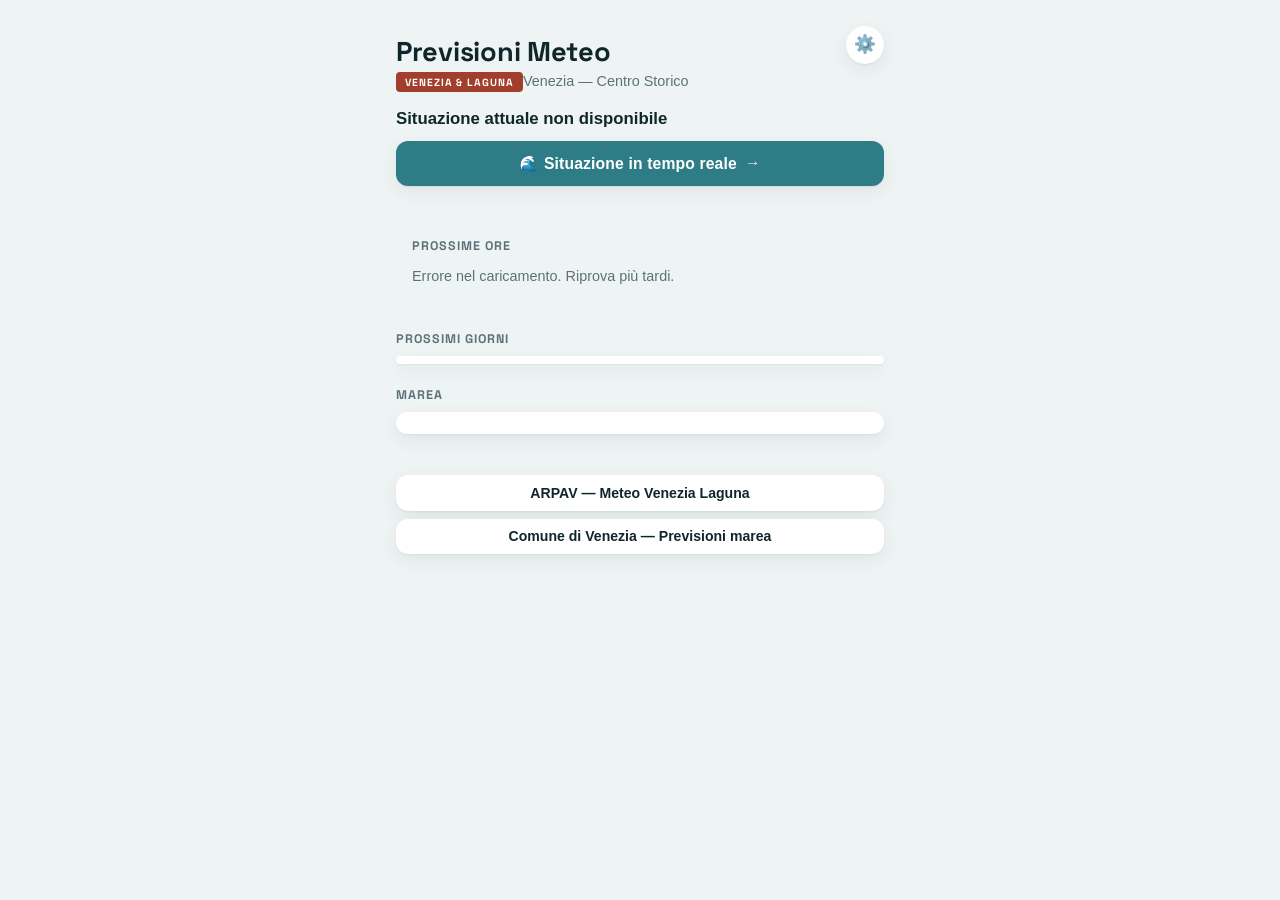
==== previsioni.html @ 53ed980c "Add files via upload" ====
<!DOCTYPE html>
<html lang="it">
<head>
    <meta charset="UTF-8">
    <title>Previsioni Meteo Venezia — LagunaLive</title>
    <meta name="viewport" content="width=device-width, initial-scale=1.0">
    <link rel="preconnect" href="https://fonts.googleapis.com">
    <link href="https://fonts.googleapis.com/css2?family=Space+Grotesk:wght@500;600;700&display=swap" rel="stylesheet">
    <link rel="stylesheet" href="previsioni.css">
</head>
<body>

<!-- FASCIA 1 — Titolo, luogo, situazione attuale -->
<header class="prvs-fascia prvs-fascia-header">
    <button id="prvs-btn-impostazioni" class="prvs-btn-impostazioni" title="Impostazioni">⚙️</button>
    <h1>Previsioni Meteo</h1>
    <div class="prvs-luogo">Venezia — Centro Storico</div>
    <div id="prvs-attuale" class="prvs-attuale">
        <span id="prvs-attuale-osservato" class="prvs-attuale-caricamento">Caricamento situazione attuale…</span>
    </div>
    <nav class="prvs-nav">
        <a href="index.html" class="prvs-nav-link">🌊 Situazione in tempo reale <span class="prvs-nav-arrow">→</span></a>
    </nav>
</header>

<main>

    <!-- FASCIA 2 — Scroll orario di oggi -->
    <section class="prvs-fascia" id="prvs-fascia-oggi">
        <div class="prvs-label" id="prvs-label-striscia">Prossime ore</div>
        <div class="prvs-oraria-scroll" id="prvs-oggi-scroll">
            <span class="prvs-caricamento">Caricamento previsioni…</span>
        </div>
    </section>

    <!-- FASCIA 3 — 7 righe: oggi + 6 giorni successivi, ciascuna con accordion inline -->
    <div class="prvs-label">Prossimi giorni</div>
    <section class="prvs-fascia" id="prvs-fascia-giorni">
        <!-- Una .prvs-giorno-item per ogni giorno, generata da JS -->
    </section>

    <!-- FASCIA 3bis — Marea: prossimi picchi come idrometro -->
    <div class="prvs-label">Marea</div>
    <section class="prvs-fascia" id="prvs-fascia-marea">
        <!-- Righe marea con barra a idrometro, generate da JS -->
    </section>

    <!-- FASCIA 4 — Link esterni -->
    <section class="prvs-fascia prvs-fascia-azioni">
        <div class="prvs-link-esterni">
            <a href="https://meteo.arpa.veneto.it/?page=mtg11"
               target="_blank" rel="noopener" class="prvs-link-esterno">
                ARPAV — Meteo Venezia Laguna
            </a>
            <a href="https://www.comune.venezia.it/it/content/centro-previsioni-e-segnalazioni-maree"
               target="_blank" rel="noopener" class="prvs-link-esterno">
                Comune di Venezia — Previsioni marea
            </a>
        </div>
    </section>

</main>

<!-- MODAL IMPOSTAZIONI -->
<div id="prvs-modal-impostazioni" class="prvs-modal-backdrop">
    <div class="prvs-modal">
        <div class="prvs-modal-header">
            <h3>Impostazioni</h3>
            <span id="prvs-impostazioni-close" class="prvs-modal-close">&times;</span>
        </div>
        <div id="prvs-impostazioni-body">
            <div class="prvs-impostazioni-sezione">
                <div class="prvs-impostazioni-titolo">Modello principale</div>
                <div class="prvs-impostazioni-nota">Usato nelle schermate iniziali quando non stai confrontando i modelli.</div>
                <div id="prvs-scelta-modello"></div>
            </div>
            <div class="prvs-impostazioni-sezione">
                <div class="prvs-impostazioni-titolo">Campi nel dettaglio orario</div>
                <div class="prvs-impostazioni-nota">Fino a 4 in aggiunta a meteo, temperatura e pioggia (sempre visibili).</div>
                <div id="prvs-scelta-campi"></div>
            </div>
            <button id="prvs-btn-salva-impostazioni" class="prvs-btn" style="width:100%;margin:0.8rem 0 0 0;">Salva</button>
        </div>
    </div>
</div>

<!-- Dato osservato in tempo reale (stesse fonti di LagunaLive/index.html):
     va caricato prima di previsioni-render.js, che lo usa in renderAttuale(). -->
<script src="osservazioni.js"></script>
<script src="previsioni-data.js"></script>
<script src="previsioni-render.js"></script>

</body>
</html>
---- previsioni.css ----
:root {
    /* ===== Token "idrometro" — direzione grafica concordata in chat =====
       Sostituiscono il vecchio blu/turchese: sfondo chiaro, ink scuro,
       accenti legati al mondo lagunare (nizioleti, bricole, marea). */
    --cielo: #EEF4F3;        /* sfondo pagina */
    --carta: #FFFFFF;        /* sfondo card */
    --inchiostro: #10262B;   /* testo primario */
    --inchiostro-soft: #5C7278;
    --nizioleto: #A23E2C;    /* rosso ossido — accento firma, allerta forte */
    --acqua: #2E7C86;        /* pioggia/marea normale */
    --bricola: #B8894C;      /* legno/bricola — neutro caldo */
    --sole: #E7A93E;         /* allerta media */
    --acqua-soft: #5C9AA1;   /* varianti meno intense per il grafico marea */
    --sole-soft: #D9AE5E;
    --nizioleto-soft: #B5594A;
    --bricola-soft: #C7A576;
    --linea: rgba(16,38,43,0.10);
    --ombra: 0 1px 2px rgba(16,38,43,0.06), 0 6px 18px rgba(16,38,43,0.07);

    /* alias per compatibilità con i nomi vecchi usati altrove nel CSS */
    --blu: var(--inchiostro);
    --turchese: var(--acqua);
    --sfondo: var(--cielo);
    --bordo: var(--linea);
    --grigio: var(--inchiostro-soft);
}

body {
    margin: 0;
    background: var(--sfondo);
    font-family: -apple-system, "Segoe UI", Roboto, sans-serif;
    color: var(--grigio);
    max-width: 520px;
    margin-left: auto;
    margin-right: auto;
}

.num { font-family: "Space Grotesk", sans-serif; font-variant-numeric: tabular-nums; }

/* HEADER */
.prvs-header {
    background: linear-gradient(135deg, var(--blu), var(--turchese));
    color: #fff;
    padding: 1rem;
    text-align: center;
}

/* SEZIONE GIORNI */
.prvs-giorno {
    padding: 0.8rem;
    border-bottom: 1px solid var(--bordo);
}

.prvs-label {
    font-family: "Space Grotesk", sans-serif;
    font-weight: 700;
    font-size: 0.78rem;
    letter-spacing: .08em;
    text-transform: uppercase;
    color: var(--inchiostro-soft);
    margin: 1.4rem 0 0.6rem;
    padding: 0 1rem;
}

/* RIGA ORARIA SCORREVOLE */
.prvs-oraria-scroll {
    display: flex;
    overflow-x: auto;
    gap: 10px;
    padding: 4px 1rem 10px;
    scroll-snap-type: x mandatory;
}

.prvs-oraria-scroll::-webkit-scrollbar {
    display: none;
}

.prvs-oraria-cell {
    min-width: 96px;
    background: var(--carta);
    border-radius: 18px;
    padding: 14px 10px;
    text-align: center;
    scroll-snap-align: start;
    border: none;
    box-shadow: var(--ombra);
    display: flex;
    flex-direction: column;
    align-items: center;
    gap: 8px;
}

.prvs-ora-testo {
    font-family: "Space Grotesk", sans-serif;
    font-weight: 700;
    font-size: 0.85rem;
    text-align: center;
    color: var(--inchiostro-soft);
}

/* Corpo orizzontale: icona a sinistra, temperatura al centro,
   colonnina di dati piccoli a destra */
.prvs-oraria-icona img { width: 38px; }

.prvs-ora-temp {
    font-family: "Space Grotesk", sans-serif;
    font-size: 1.35rem;
    font-weight: 700;
    color: var(--inchiostro);
    display: flex;
    align-items: center;
    gap: 3px;
}
.prvs-ora-temp .term { font-size: 0.78rem; }

.prvs-ora-sky {
    font-size: 0.76rem;
    font-weight: 700;
    color: var(--inchiostro-soft);
    line-height: 1.25;
}

/* Max/min impilate nelle schede giorno della striscia esplosa */
.prvs-giorno-temp-maxmin {
    display: flex;
    flex-direction: column;
    align-items: center;
    line-height: 1.15;
    font-family: "Space Grotesk", sans-serif;
}

.prvs-giorno-temp-maxmin .tmax {
    font-size: 1.2rem;
    font-weight: 700;
    color: var(--inchiostro);
    display: flex;
    align-items: center;
    gap: 3px;
}
.prvs-giorno-temp-maxmin .tmax .term { font-size: 0.72rem; }

.prvs-giorno-temp-maxmin .tmin {
    font-size: 0.85rem;
    font-weight: 600;
    color: var(--inchiostro-soft);
    opacity: 1;
}

/* SINTESI GIORNI SUCCESSIVI */
.prvs-sintesi {
    display: flex;
    gap: 1rem;
    align-items: center;
    font-size: 1rem;
}

/* BOTTONI */
.prvs-btn {
    width: 48%;
    padding: 0.7rem;
    margin: 0.4rem 1%;
    background: var(--nizioleto);
    color: #fff;
    border: none;
    border-radius: 10px;
    font-size: 1rem;
    font-family: "Space Grotesk", sans-serif;
    font-weight: 700;
}

.prvs-btn-indietro {
    width: 100%;
    padding: 0.7rem;
    background: var(--acqua);
    color: #fff;
    border: none;
    border-radius: 8px;
    margin-bottom: 1rem;
}

/* TABELLA MEDIO RAGGIO */
.prvs-table {
    width: 100%;
    border-collapse: collapse;
}

.prvs-table td {
    padding: 0.5rem;
    border-bottom: 1px solid var(--bordo);
}

/* MODAL */
.prvs-modal-backdrop {
    display: none;
    position: fixed;
    inset: 0;
    background: rgba(16,38,43,0.45);
    justify-content: center;
    align-items: center;
}

.prvs-modal {
    background: var(--carta);
    color: var(--inchiostro);
    width: 95%;
    max-width: 600px;
    max-height: 80vh;
    overflow-y: auto;
    border-radius: 18px;
    padding: 1.1rem;
}

.prvs-modal-header {
    display: flex;
    justify-content: space-between;
    align-items: center;
    margin-bottom: 0.6rem;
}
.prvs-modal-header h3 {
    font-family: "Space Grotesk", sans-serif;
    display: inline-flex; align-items: center; gap: 7px;
    font-weight: 700; font-size: 0.85rem; letter-spacing: .02em;
    color: #fff; background: var(--nizioleto);
    padding: 5px 10px 4px; border-radius: 4px; text-transform: uppercase;
    margin: 0;
}

.prvs-modal-close {
    font-size: 1.4rem;
    cursor: pointer;
    color: var(--inchiostro-soft);
}

/* ============================================================
   FASCE ORIZZONTALI
   ============================================================ */

.prvs-fascia {
    padding: 0.9rem 1rem;
    border-bottom: none;
    background: transparent;
}

.prvs-fascia-header {
    background: transparent;
    color: var(--inchiostro);
    text-align: left;
    padding: 1.5rem 1rem 0.4rem;
    position: relative;
}

.prvs-btn-impostazioni {
    position: absolute;
    top: 1.6rem;
    right: 1rem;
    background: var(--carta);
    box-shadow: var(--ombra);
    border: none;
    border-radius: 50%;
    width: 38px;
    height: 38px;
    font-size: 1.1rem;
    cursor: pointer;
    color: var(--inchiostro);
}

.prvs-fascia-header h1 {
    margin: 0.6rem 0 0.2rem 0;
    font-family: "Space Grotesk", sans-serif;
    font-weight: 700;
    font-size: 1.7rem;
    letter-spacing: -.01em;
    color: var(--inchiostro);
}

.prvs-luogo {
    font-size: 0.9rem;
    color: var(--inchiostro-soft);
    margin-bottom: 0.6rem;
}
.prvs-luogo::before {
    content: "Venezia & Laguna";
    display: inline-block;
    background: var(--nizioleto);
    color: #fff;
    font-family: "Space Grotesk", sans-serif;
    font-weight: 700;
    font-size: 0.65rem;
    letter-spacing: .09em;
    text-transform: uppercase;
    padding: 4px 9px 3px;
    border-radius: 4px;
    margin-bottom: 8px;
}

.prvs-nav {
    margin-top: 0.7rem;
    margin-bottom: 0.6rem;
}

.prvs-nav-link {
    display: flex;
    align-items: center;
    justify-content: center;
    gap: 8px;
    width: 100%;
    box-sizing: border-box;
    background: var(--acqua);
    box-shadow: var(--ombra);
    color: #fff;
    font-size: 0.98rem;
    font-weight: 700;
    text-decoration: none;
    padding: 13px 16px;
    border-radius: 12px;
    letter-spacing: .01em;
}

.prvs-nav-arrow {
    font-weight: 400;
    opacity: 0.85;
    transition: transform 0.15s ease;
}

.prvs-nav-link:active .prvs-nav-arrow {
    transform: translateX(3px);
}

.prvs-attuale {
    font-size: 1.05rem;
    font-weight: 700;
    color: var(--inchiostro);
}

.prvs-attuale .term {
    font-size: 0.92rem;
}

.prvs-attuale-caricamento,
.prvs-caricamento {
    font-size: 0.9rem;
    color: var(--inchiostro-soft);
    font-weight: normal;
}

/* Riga giorno: griglia icona | testo | dati, come nella shell.
   Il "contenitore card" ora è #prvs-fascia-giorni (un'unica card
   con righe separate da linee sottili), non più ogni riga per sé. */
.prvs-giorno-card {
    display: grid;
    grid-template-columns: 38px minmax(0, 1fr) auto;
    column-gap: 12px;
    align-items: center;
    padding: 14px 0;
    cursor: pointer;
    background: transparent;
    color: var(--inchiostro);
}

.prvs-giorno-card:active {
    background: rgba(16,38,43,0.03);
}

.prvs-giorno-icona {
    display: flex;
    align-items: center;
    justify-content: center;
}
.prvs-giorno-icona img { width: 34px; }

.prvs-giorno-testo { min-width: 0; }

.prvs-giorno-label {
    font-weight: 700;
    font-size: 0.95rem;
    color: var(--inchiostro);
    display: flex;
    align-items: center;
    gap: 6px;
}

.prvs-giorno-sky {
    font-size: 0.82rem;
    font-weight: 700;
    color: var(--inchiostro-soft);
    margin-top: 2px;
    line-height: 1.3;
}

.prvs-tag-allarme {
    display: inline-block;
    font-size: 0.66rem;
    font-weight: 700;
    letter-spacing: .02em;
    padding: 2px 8px;
    border-radius: 20px;
    color: #fff;
    margin: 6px 4px 0 0;
}
.prvs-tag-temporale  { background: var(--nizioleto); }
.prvs-tag-nebbia     { background: var(--inchiostro-soft); }
.prvs-tag-acqua-alta { background: var(--acqua); }

.prvs-giorno-dati {
    display: flex;
    flex-direction: column;
    align-items: flex-end;
    gap: 6px;
}

.prvs-giorno-temp {
    display: flex;
    align-items: baseline;
    gap: 5px;
}
.prvs-giorno-temp .max {
    font-family: "Space Grotesk", sans-serif;
    font-size: 1.1rem;
    font-weight: 700;
    color: var(--inchiostro);
    display: inline-flex;
    align-items: center;
    gap: 3px;
}
.prvs-giorno-temp .max .term { font-size: 0.68rem; }
.prvs-giorno-temp .min {
    font-family: "Space Grotesk", sans-serif;
    font-size: 0.82rem;
    font-weight: 500;
    color: var(--inchiostro-soft);
}

/* Barra pioggia: come nell'idrometro marea, stesso linguaggio visivo */
.prvs-pioggia {
    display: flex;
    align-items: center;
    gap: 5px;
}
.prvs-pioggia-track {
    width: 30px;
    height: 6px;
    border-radius: 4px;
    background: rgba(16,38,43,0.08);
    overflow: hidden;
    flex-shrink: 0;
}
.prvs-pioggia-fill { height: 100%; border-radius: 4px; }
.prvs-pioggia-mm {
    font-size: 0.72rem;
    font-weight: 600;
    color: var(--inchiostro-soft);
    white-space: nowrap;
}

/* Le icone meteo non hanno più un cerchietto colorato di sfondo:
   restano "nude", più grandi, per restare leggibili anche piccole. */
.prvs-icona-badge {
    display: inline-flex;
    align-items: center;
    justify-content: center;
    background: none;
    box-shadow: none;
}
.prvs-icona-badge img { width: 44px !important; }

/* Scheda giorno selezionata nella vista esplosa */
.prvs-oraria-cell.selezionata {
    border: 2px solid var(--nizioleto);
    background: var(--cielo);
}

/* ============================================================
   ACCORDION GIORNI — un'unica card con righe separate da linee
   sottili (non più una card staccata per ogni giorno); ogni riga
   sempre visibile + espansione inline con chip orarie/di fascia.
   ============================================================ */
#prvs-fascia-giorni {
    background: var(--carta);
    border-radius: 20px;
    margin: 0 1rem 14px;
    padding: 4px 16px;
    box-shadow: var(--ombra);
}

.prvs-giorno-item {
    border-bottom: 1px solid var(--linea);
}
.prvs-giorno-item:last-child { border-bottom: none; }

/* ============================================================
   MAREA — idrometro: barre orizzontali con le soglie ufficiali
   del Centro Maree (sostenuta 80cm, molto sostenuta 110cm,
   eccezionale 140cm), stessa card dei giorni.
   ============================================================ */
#prvs-fascia-marea {
    background: var(--carta);
    border-radius: 20px;
    margin: 0 1rem 14px;
    padding: 6px 16px 16px;
    box-shadow: var(--ombra);
}

.prvs-marea-riga { padding: 12px 0; border-bottom: 1px solid var(--linea); }
.prvs-marea-riga:last-child { border-bottom: none; }

.prvs-marea-top {
    display: flex;
    align-items: baseline;
    justify-content: space-between;
    margin-bottom: 7px;
}
.prvs-marea-ora {
    font-family: "Space Grotesk", sans-serif;
    font-weight: 700;
    font-size: 0.92rem;
    color: var(--inchiostro);
}
.prvs-marea-tipo { color: var(--inchiostro-soft); font-size: 0.78rem; margin-left: 6px; }
.prvs-marea-cm { font-family: "Space Grotesk", sans-serif; font-weight: 700; font-size: 0.92rem; }

.prvs-gauge {
    position: relative;
    height: 12px;
    background: rgba(16,38,43,0.06);
    border-radius: 7px;
    overflow: visible;
}
.prvs-gauge-fill {
    position: absolute; left: 0; top: 0; height: 100%;
    border-radius: 7px; transition: width .3s ease;
}
.prvs-gauge-soglia {
    position: absolute; top: -3px; width: 1px; height: 18px;
    background: rgba(16,38,43,0.25);
}
.prvs-gauge-soglia::after {
    content: attr(data-cm); position: absolute; top: -14px; left: 50%;
    transform: translateX(-50%); font-size: 0.55rem; color: var(--inchiostro-soft);
    white-space: nowrap;
}
.prvs-gauge-legenda {
    display: flex; justify-content: space-between; margin-top: 16px;
    font-size: 0.62rem; color: var(--inchiostro-soft);
}

.prvs-chevron {
    display: inline-block;
    font-size: 0.7rem;
    color: var(--inchiostro-soft);
    margin-left: 5px;
    transition: transform .2s ease;
}
.prvs-giorno-item.aperto .prvs-chevron { transform: rotate(180deg); }

.prvs-giorno-espansione {
    max-height: 0;
    overflow: hidden;
    opacity: 0;
    transition: max-height .25s ease, opacity .2s ease;
}
.prvs-giorno-item.aperto .prvs-giorno-espansione {
    /* Prima era 600px, fisso: con le chip orarie + tabella di confronto
       (10 voci + intestazione + concordanza) il contenuto reale supera
       facilmente quella soglia e la card tagliava le ultime righe senza
       dare segno di scroll. Valore alto "a schermo libero": il trucco
       dell'accordion CSS (max-height 0 → un valore fisso) funziona lo
       stesso, basta che il valore fisso sia sempre più grande del
       contenuto reale, mai che lo limiti. */
    max-height: 4000px;
    opacity: 1;
    border-top: 1px solid var(--linea);
}

.prvs-slot-scroll {
    display: flex;
    gap: 8px;
    overflow-x: auto;
    padding: 12px 14px;
    scroll-snap-type: x mandatory;
}
.prvs-slot-scroll::-webkit-scrollbar { display: none; }
.prvs-slot-scroll:empty { display: none; }
.prvs-slot-scroll + .prvs-slot-scroll {
    padding-top: 0;
    border-top: 1px dashed var(--linea);
    margin: 0 14px;
    padding-left: 0;
    padding-right: 0;
}

.prvs-slot-chip {
    background: var(--cielo);
    border: 1px solid var(--linea);
    border-radius: 14px;
    padding: 10px 10px;
    min-width: 84px;
    flex-shrink: 0;
    text-align: center;
    cursor: pointer;
    scroll-snap-align: start;
}
.prvs-slot-chip:active { filter: brightness(0.97); }

.prvs-slot-h {
    font-family: "Space Grotesk", sans-serif;
    font-weight: 700;
    font-size: 0.72rem;
    color: var(--inchiostro-soft);
}
.prvs-slot-chip img { width: 28px; margin: 5px 0 3px; }
.prvs-slot-t {
    font-family: "Space Grotesk", sans-serif;
    font-weight: 700;
    font-size: 0.95rem;
    color: var(--inchiostro);
}
.prvs-slot-mm {
    font-size: 0.66rem;
    font-weight: 600;
    color: var(--inchiostro-soft);
    margin-top: 3px;
}
.prvs-slot-extra {
    font-size: 0.6rem;
    font-weight: 600;
    color: var(--inchiostro-soft);
    line-height: 1.4;
    margin-top: 4px;
}
.prvs-slot-chip.selezionata .prvs-slot-extra { color: rgba(255,255,255,0.85); }
.prvs-slot-chip.selezionata { background: var(--inchiostro); border-color: var(--inchiostro); }
.prvs-slot-chip.selezionata .prvs-slot-h,
.prvs-slot-chip.selezionata .prvs-slot-t,
.prvs-slot-chip.selezionata .prvs-slot-mm { color: #fff; }

/* Confronto tra i 3 modelli: ora inline sotto le chip selezionate,
   non più in un modal a pagina intera */
.prvs-slot-dettaglio {
    margin: 0 14px 16px;
    padding-top: 14px;
    border-top: 1px dashed var(--linea);
}
.prvs-slot-dettaglio-head {
    display: flex;
    align-items: center;
    flex-wrap: wrap;
    gap: 8px;
    margin-bottom: 10px;
}
.prvs-slot-dettaglio-tag {
    font-size: 0.65rem;
    letter-spacing: .03em;
    color: var(--inchiostro-soft);
}
.prvs-slot-dettaglio-title {
    display: inline-flex;
    align-items: center;
    gap: 7px;
    font-family: "Space Grotesk", sans-serif;
    font-weight: 700;
    font-size: 0.7rem;
    letter-spacing: .03em;
    color: #fff;
    background: var(--nizioleto);
    padding: 5px 10px 4px;
    border-radius: 4px;
    text-transform: uppercase;
}

/* Slot allerta acqua alta: pallino/icona di avviso accanto alla temperatura */
.prvs-giorno-allerta {
    width: 18px;
    min-width: 18px;
}

.prvs-giorno-allerta:not(:empty) {
    color: var(--sole);
    font-size: 1.2rem;
}

/* Bottone e link esterni (fascia 4) */
.prvs-fascia-azioni {
    text-align: center;
}

.prvs-link-esterni {
    display: flex;
    flex-direction: column;
    gap: 0.5rem;
    margin-top: 0.8rem;
}

.prvs-link-esterno {
    color: var(--inchiostro);
    text-decoration: none;
    font-weight: 600;
    font-size: 0.88rem;
    padding: 0.6rem;
    background: var(--carta);
    border: none;
    box-shadow: var(--ombra);
    border-radius: 12px;
}

/* TABELLA ORARIA (modal confronto modelli) */
.prvs-table-oraria {
    width: 100%;
    border-collapse: collapse;
    font-family: "Space Grotesk", sans-serif;
}

.prvs-table-oraria th,
.prvs-table-oraria td {
    border: none;
    border-bottom: 1px solid var(--linea);
    padding: 0.45rem 0.3rem;
    font-size: 0.78rem;
    text-align: center;
    color: var(--inchiostro);
}
.prvs-table-oraria th {
    color: var(--inchiostro-soft);
    font-size: 0.62rem;
    text-transform: uppercase;
    letter-spacing: .03em;
}

.prvs-table-oraria td:first-child {
    text-align: left;
    font-weight: 700;
    font-family: -apple-system, sans-serif;
}

/* Cella che genera l'allarme temporale nel confronto: stesso rosso
   del tag "Temporale forte", per riconoscerla subito. */
.prvs-table-oraria td.prvs-cella-allarme {
    background: var(--nizioleto);
    color: #fff;
    font-weight: 700;
    border-radius: 4px;
}

/* Piccolo indicativo (fulmine) sulle chip fascia/ora quando l'allarme
   temporale scatta ma il modello prioritario mostrato in card non lo
   racconta da solo. Volutamente minimo, non un badge pieno. */
.prvs-chip-avviso {
    display: inline-block;
    margin-left: 3px;
    color: var(--nizioleto);
    font-size: 0.78rem;
    vertical-align: text-top;
}
.prvs-slot-chip.selezionata .prvs-chip-avviso { color: var(--sole); }
/* ============================================================
   BADGE ALLARMI — solo su giorni/fasce (temporale forte, nebbia
   persistente, acqua alta).
   ============================================================ */
.prvs-badge-riga {
    display: flex;
    gap: 6px;
    margin-top: 6px;
    width: 100%;
    justify-content: flex-end;
}

/* Versione a riga fissa: mantiene sempre lo stesso spazio anche
   quando è vuota, così una scheda con allerta non "stira" tutte
   le altre della striscia scorrevole */
.prvs-badge-riga-fissa {
    display: flex;
    gap: 6px;
    justify-content: center;
    min-height: 26px;
    align-items: center;
}

.prvs-badge-allarme {
    font-size: 1.15rem;
    background: var(--carta);
    border-radius: 50%;
    width: 28px;
    height: 28px;
    display: inline-flex;
    align-items: center;
    justify-content: center;
    box-shadow: var(--ombra);
}

/* ============================================================
   CONCORDANZA TRA MODELLI — barra orizzontale a 3 segmenti
   (temperatura / pioggia / vento), non più 3 pallini isolati:
   più leggibile a colpo d'occhio, stesso linguaggio della marea.
   ============================================================ */
.prvs-concordanza {
    margin-top: 8px;
    width: 100%;
}
.prvs-concordanza-bar {
    display: flex;
    height: 7px;
    border-radius: 5px;
    overflow: hidden;
    background: rgba(16,38,43,0.08);
    gap: 2px;
}
.prvs-concordanza-seg {
    flex: 1;
    height: 100%;
}
.prvs-concordanza-seg.assente { background: rgba(16,38,43,0.06); }
.prvs-concordanza-legenda {
    display: flex;
    justify-content: space-between;
    margin-top: 3px;
    font-size: 0.62rem;
    color: var(--inchiostro-soft);
    letter-spacing: .02em;
}

.prvs-livello-verde  { background: var(--acqua-soft); }
.prvs-livello-giallo { background: var(--sole-soft); }
.prvs-livello-rosso  { background: var(--nizioleto-soft); }

/* Statistiche piccole (umidità/percepita) nelle sole schede orarie
   del dettaglio */
.prvs-oraria-stats-scuro {
    display: flex;
    flex-direction: column;
    gap: 2px;
    font-size: 0.78rem;
    font-weight: 600;
    color: var(--inchiostro-soft);
    line-height: 1.3;
    white-space: nowrap;
}

/* ============================================================
   PANNELLO IMPOSTAZIONI — modello principale + campi opzionali
   ============================================================ */
.prvs-impostazioni-sezione {
    margin-bottom: 1.2rem;
}

.prvs-impostazioni-titolo {
    font-weight: 700;
    font-family: "Space Grotesk", sans-serif;
    color: var(--inchiostro);
    margin-bottom: 0.2rem;
}

.prvs-impostazioni-nota {
    font-size: 0.78rem;
    color: var(--inchiostro-soft);
    margin-bottom: 0.6rem;
}

.prvs-opzione-riga {
    display: flex;
    align-items: center;
    gap: 0.5rem;
    padding: 0.5rem 0;
    font-size: 0.9rem;
    color: var(--inchiostro);
    border-bottom: 1px solid var(--linea);
}

.prvs-opzione-riga input {
    width: 18px;
    height: 18px;
    flex-shrink: 0;
    accent-color: var(--nizioleto);
}

.prvs-opzione-riga input:disabled + * {
    opacity: 0.4;
}
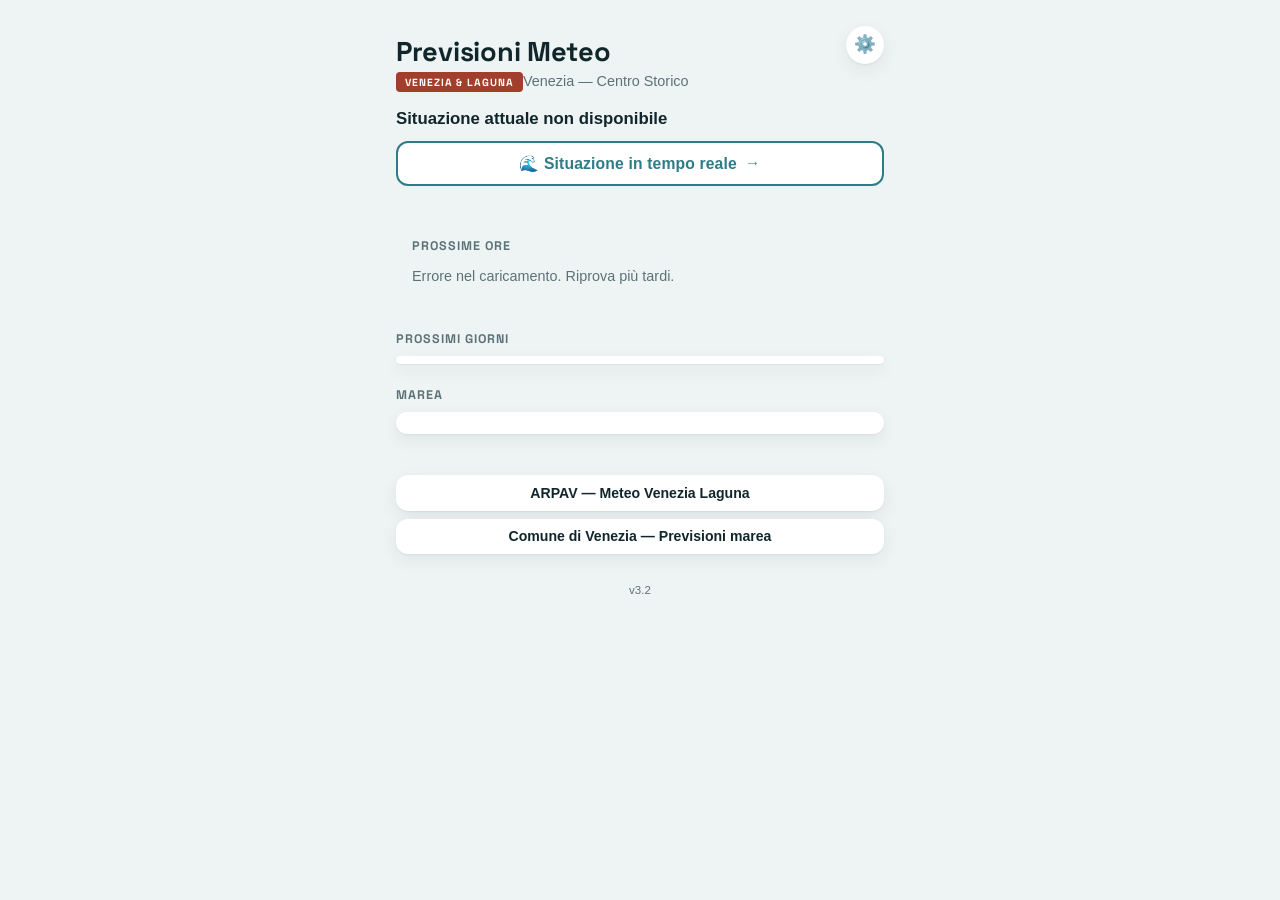
==== commit 4206afa3: "Add files via upload" ====
--- a/previsioni.html
+++ b/previsioni.html
@@ -6,7 +6,11 @@
     <meta name="viewport" content="width=device-width, initial-scale=1.0">
     <link rel="preconnect" href="https://fonts.googleapis.com">
     <link href="https://fonts.googleapis.com/css2?family=Space+Grotesk:wght@500;600;700&display=swap" rel="stylesheet">
-    <link rel="stylesheet" href="previsioni.css">
+    <!-- ATTENZIONE: il numero "?v=3.2" qui e negli script sotto va
+         aggiornato insieme a CACHE_NAME/SHELL_FILES in sw.js e a
+         PRVS_VERSION in previsioni-render.js ad ogni rilascio, stesso
+         motivo spiegato in index.html per style.css/app.js. -->
+    <link rel="stylesheet" href="previsioni.css?v=3.2">
 </head>
 <body>
 
@@ -59,6 +63,8 @@
         </div>
     </section>
 
+    <div id="prvs-versione" class="prvs-versione"></div>
+
 </main>
 
 <!-- MODAL IMPOSTAZIONI -->
@@ -86,9 +92,9 @@
 
 <!-- Dato osservato in tempo reale (stesse fonti di LagunaLive/index.html):
      va caricato prima di previsioni-render.js, che lo usa in renderAttuale(). -->
-<script src="osservazioni.js"></script>
-<script src="previsioni-data.js"></script>
-<script src="previsioni-render.js"></script>
+<script src="osservazioni.js?v=3.2"></script>
+<script src="previsioni-data.js?v=3.2"></script>
+<script src="previsioni-render.js?v=3.2"></script>
 
 </body>
 </html>
--- a/previsioni.css
+++ b/previsioni.css
@@ -305,13 +305,13 @@
     gap: 8px;
     width: 100%;
     box-sizing: border-box;
-    background: var(--acqua);
-    box-shadow: var(--ombra);
-    color: #fff;
+    background: var(--carta);
+    border: 2px solid var(--acqua);
+    color: var(--acqua);
     font-size: 0.98rem;
     font-weight: 700;
     text-decoration: none;
-    padding: 13px 16px;
+    padding: 11px 16px;
     border-radius: 12px;
     letter-spacing: .01em;
 }
@@ -702,6 +702,14 @@
     border-radius: 12px;
 }
 
+/* Numero di versione, in fondo pagina come in index.html */
+.prvs-versione {
+    text-align: center;
+    font-size: 0.72rem;
+    color: var(--inchiostro-soft);
+    padding: 1rem 0 0.6rem;
+}
+
 /* TABELLA ORARIA (modal confronto modelli) */
 .prvs-table-oraria {
     width: 100%;
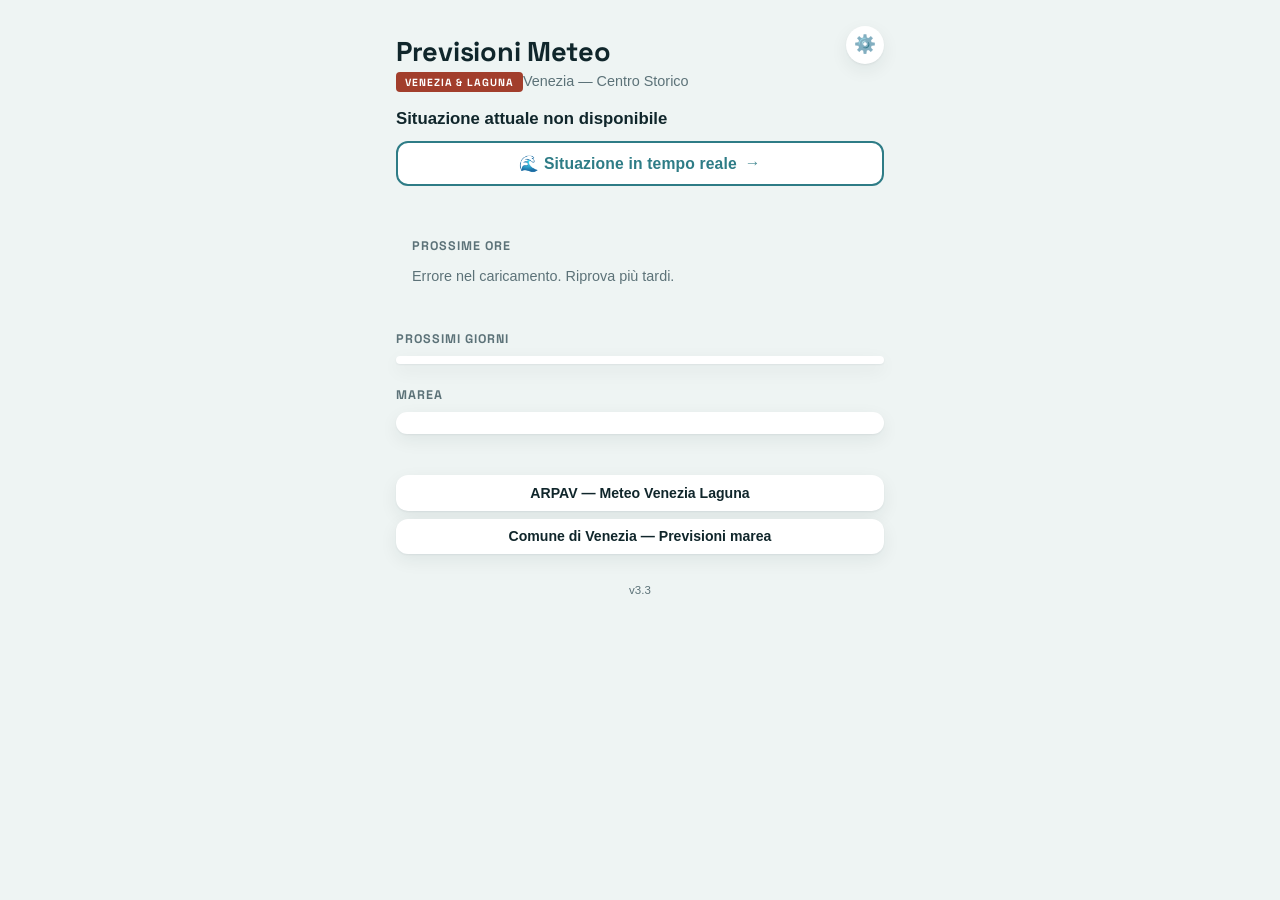
==== commit acc688f9: "Connect amateur stations and replace San Giorgio" ====
--- a/previsioni.html
+++ b/previsioni.html
@@ -6,11 +6,11 @@
     <meta name="viewport" content="width=device-width, initial-scale=1.0">
     <link rel="preconnect" href="https://fonts.googleapis.com">
     <link href="https://fonts.googleapis.com/css2?family=Space+Grotesk:wght@500;600;700&display=swap" rel="stylesheet">
-    <!-- ATTENZIONE: il numero "?v=3.2" qui e negli script sotto va
+    <!-- ATTENZIONE: il numero "?v=3.3" qui e negli script sotto va
          aggiornato insieme a CACHE_NAME/SHELL_FILES in sw.js e a
          PRVS_VERSION in previsioni-render.js ad ogni rilascio, stesso
          motivo spiegato in index.html per style.css/app.js. -->
-    <link rel="stylesheet" href="previsioni.css?v=3.2">
+    <link rel="stylesheet" href="previsioni.css?v=3.3">
 </head>
 <body>
 
@@ -92,9 +92,9 @@
 
 <!-- Dato osservato in tempo reale (stesse fonti di LagunaLive/index.html):
      va caricato prima di previsioni-render.js, che lo usa in renderAttuale(). -->
-<script src="osservazioni.js?v=3.2"></script>
-<script src="previsioni-data.js?v=3.2"></script>
-<script src="previsioni-render.js?v=3.2"></script>
+<script src="osservazioni.js?v=3.3"></script>
+<script src="previsioni-data.js?v=3.3"></script>
+<script src="previsioni-render.js?v=3.3"></script>
 
 </body>
 </html>
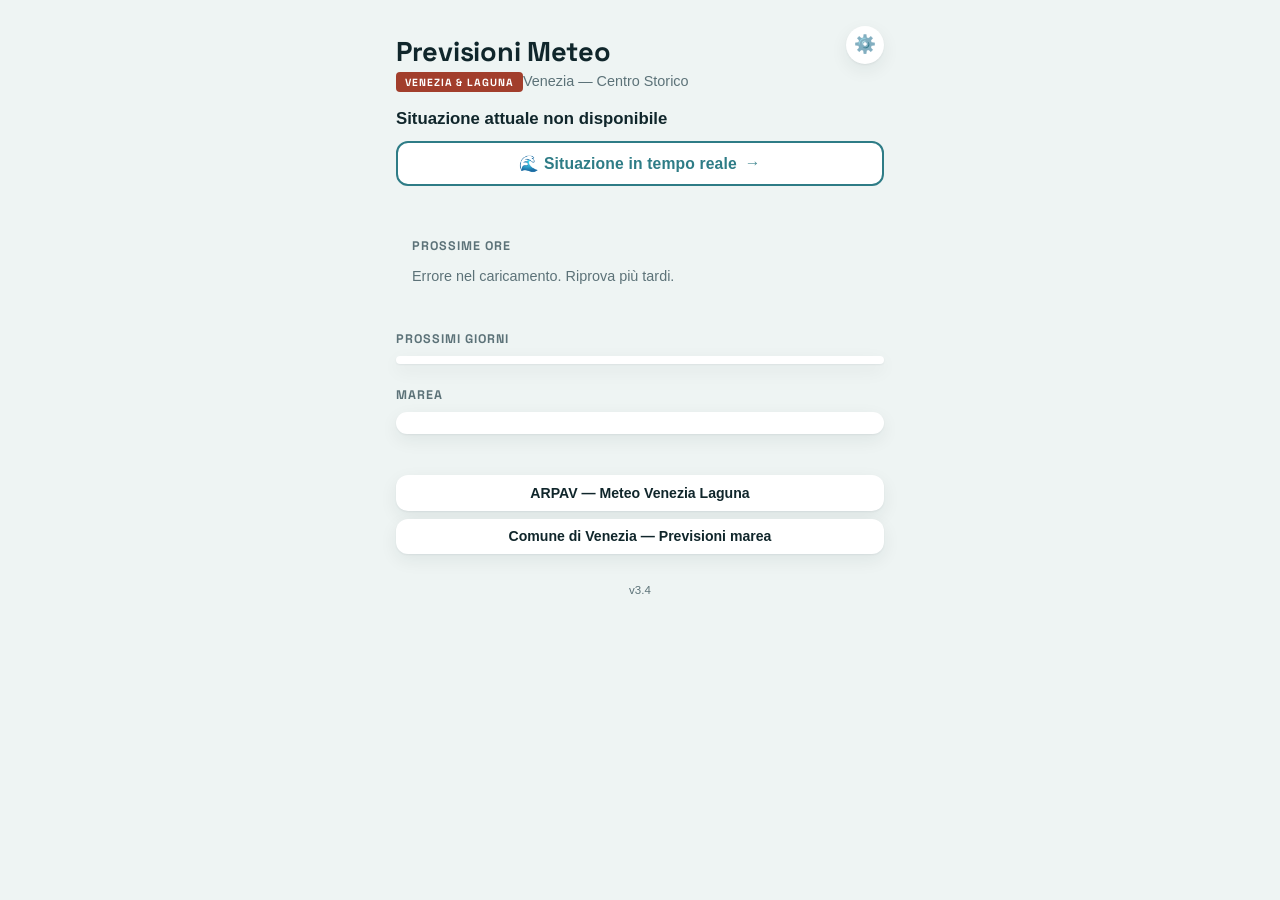
==== commit cadec28e: "Make amateur station cards compact and swipeable" ====
--- a/previsioni.html
+++ b/previsioni.html
@@ -6,11 +6,11 @@
     <meta name="viewport" content="width=device-width, initial-scale=1.0">
     <link rel="preconnect" href="https://fonts.googleapis.com">
     <link href="https://fonts.googleapis.com/css2?family=Space+Grotesk:wght@500;600;700&display=swap" rel="stylesheet">
-    <!-- ATTENZIONE: il numero "?v=3.3" qui e negli script sotto va
+    <!-- ATTENZIONE: il numero "?v=3.4" qui e negli script sotto va
          aggiornato insieme a CACHE_NAME/SHELL_FILES in sw.js e a
          PRVS_VERSION in previsioni-render.js ad ogni rilascio, stesso
          motivo spiegato in index.html per style.css/app.js. -->
-    <link rel="stylesheet" href="previsioni.css?v=3.3">
+    <link rel="stylesheet" href="previsioni.css?v=3.4">
 </head>
 <body>
 
@@ -92,9 +92,9 @@
 
 <!-- Dato osservato in tempo reale (stesse fonti di LagunaLive/index.html):
      va caricato prima di previsioni-render.js, che lo usa in renderAttuale(). -->
-<script src="osservazioni.js?v=3.3"></script>
-<script src="previsioni-data.js?v=3.3"></script>
-<script src="previsioni-render.js?v=3.3"></script>
+<script src="osservazioni.js?v=3.4"></script>
+<script src="previsioni-data.js?v=3.4"></script>
+<script src="previsioni-render.js?v=3.4"></script>
 
 </body>
 </html>
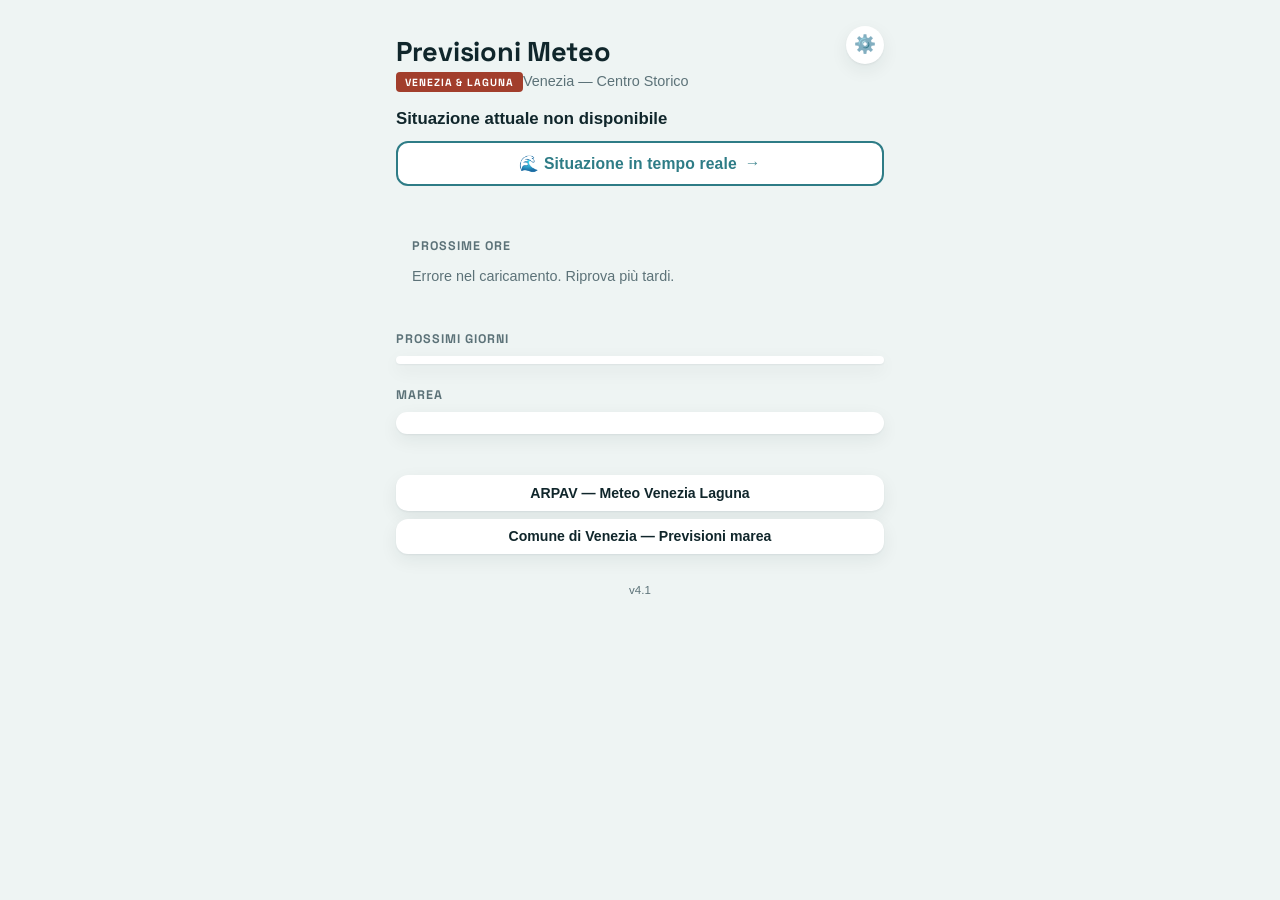
==== commit 89470f97: "Release LagunaLive v4.1: station details and resilient sources" ====
--- a/previsioni.html
+++ b/previsioni.html
@@ -6,11 +6,11 @@
     <meta name="viewport" content="width=device-width, initial-scale=1.0">
     <link rel="preconnect" href="https://fonts.googleapis.com">
     <link href="https://fonts.googleapis.com/css2?family=Space+Grotesk:wght@500;600;700&display=swap" rel="stylesheet">
-    <!-- ATTENZIONE: il numero "?v=3.4" qui e negli script sotto va
+    <!-- ATTENZIONE: il numero "?v=4.1" qui e negli script sotto va
          aggiornato insieme a CACHE_NAME/SHELL_FILES in sw.js e a
          PRVS_VERSION in previsioni-render.js ad ogni rilascio, stesso
          motivo spiegato in index.html per style.css/app.js. -->
-    <link rel="stylesheet" href="previsioni.css?v=3.4">
+    <link rel="stylesheet" href="previsioni.css?v=4.1">
 </head>
 <body>
 
@@ -92,9 +92,9 @@
 
 <!-- Dato osservato in tempo reale (stesse fonti di LagunaLive/index.html):
      va caricato prima di previsioni-render.js, che lo usa in renderAttuale(). -->
-<script src="osservazioni.js?v=3.4"></script>
-<script src="previsioni-data.js?v=3.4"></script>
-<script src="previsioni-render.js?v=3.4"></script>
+<script src="osservazioni.js?v=4.1"></script>
+<script src="previsioni-data.js?v=4.1"></script>
+<script src="previsioni-render.js?v=4.1"></script>
 
 </body>
 </html>
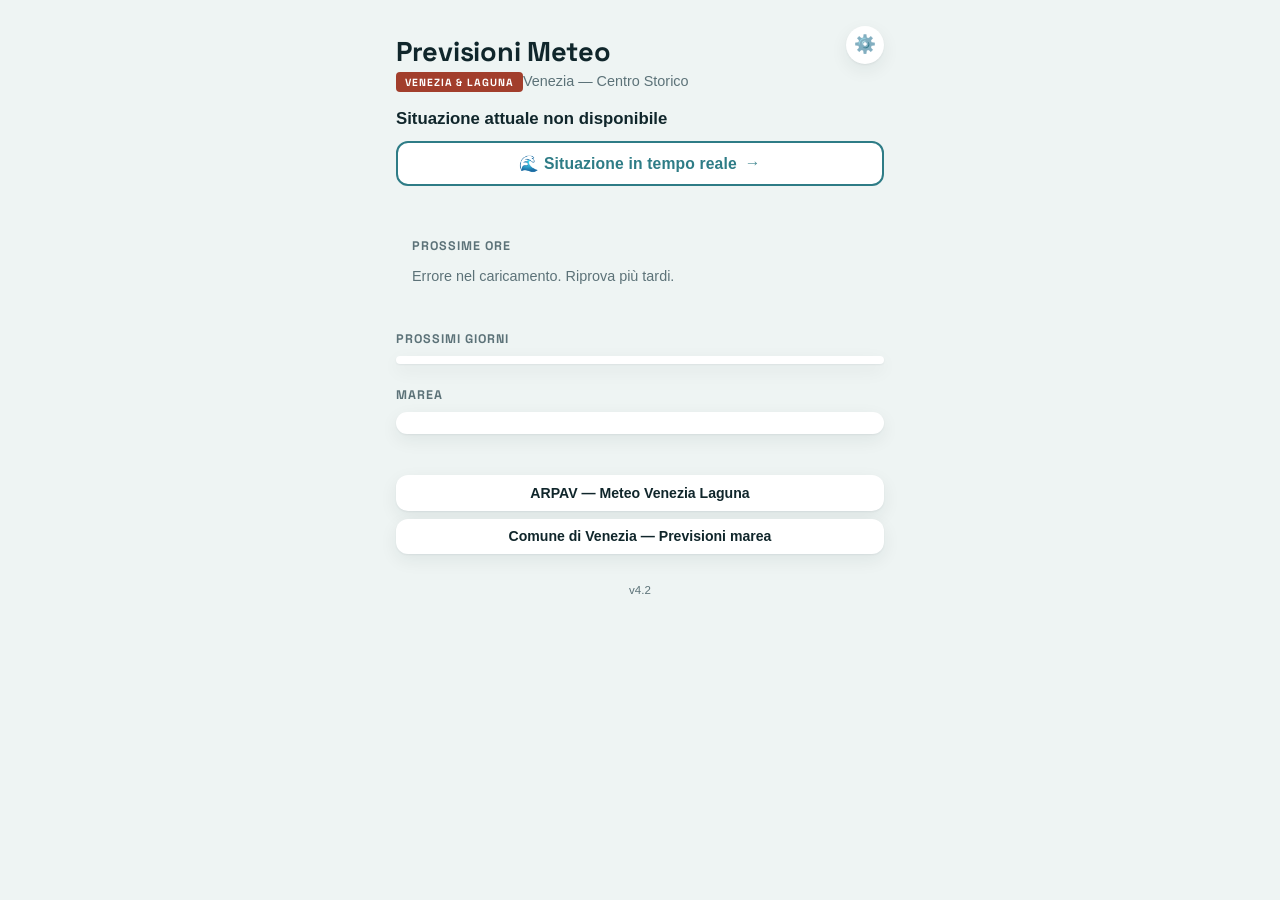
==== commit bb3f3489: "Release LagunaLive v4.2" ====
--- a/previsioni.html
+++ b/previsioni.html
@@ -6,11 +6,11 @@
     <meta name="viewport" content="width=device-width, initial-scale=1.0">
     <link rel="preconnect" href="https://fonts.googleapis.com">
     <link href="https://fonts.googleapis.com/css2?family=Space+Grotesk:wght@500;600;700&display=swap" rel="stylesheet">
-    <!-- ATTENZIONE: il numero "?v=4.1" qui e negli script sotto va
+    <!-- ATTENZIONE: il numero "?v=4.2" qui e negli script sotto va
          aggiornato insieme a CACHE_NAME/SHELL_FILES in sw.js e a
          PRVS_VERSION in previsioni-render.js ad ogni rilascio, stesso
          motivo spiegato in index.html per style.css/app.js. -->
-    <link rel="stylesheet" href="previsioni.css?v=4.1">
+    <link rel="stylesheet" href="previsioni.css?v=4.2">
 </head>
 <body>
 
@@ -92,9 +92,9 @@
 
 <!-- Dato osservato in tempo reale (stesse fonti di LagunaLive/index.html):
      va caricato prima di previsioni-render.js, che lo usa in renderAttuale(). -->
-<script src="osservazioni.js?v=4.1"></script>
-<script src="previsioni-data.js?v=4.1"></script>
-<script src="previsioni-render.js?v=4.1"></script>
+<script src="osservazioni.js?v=4.2"></script>
+<script src="previsioni-data.js?v=4.2"></script>
+<script src="previsioni-render.js?v=4.2"></script>
 
 </body>
 </html>
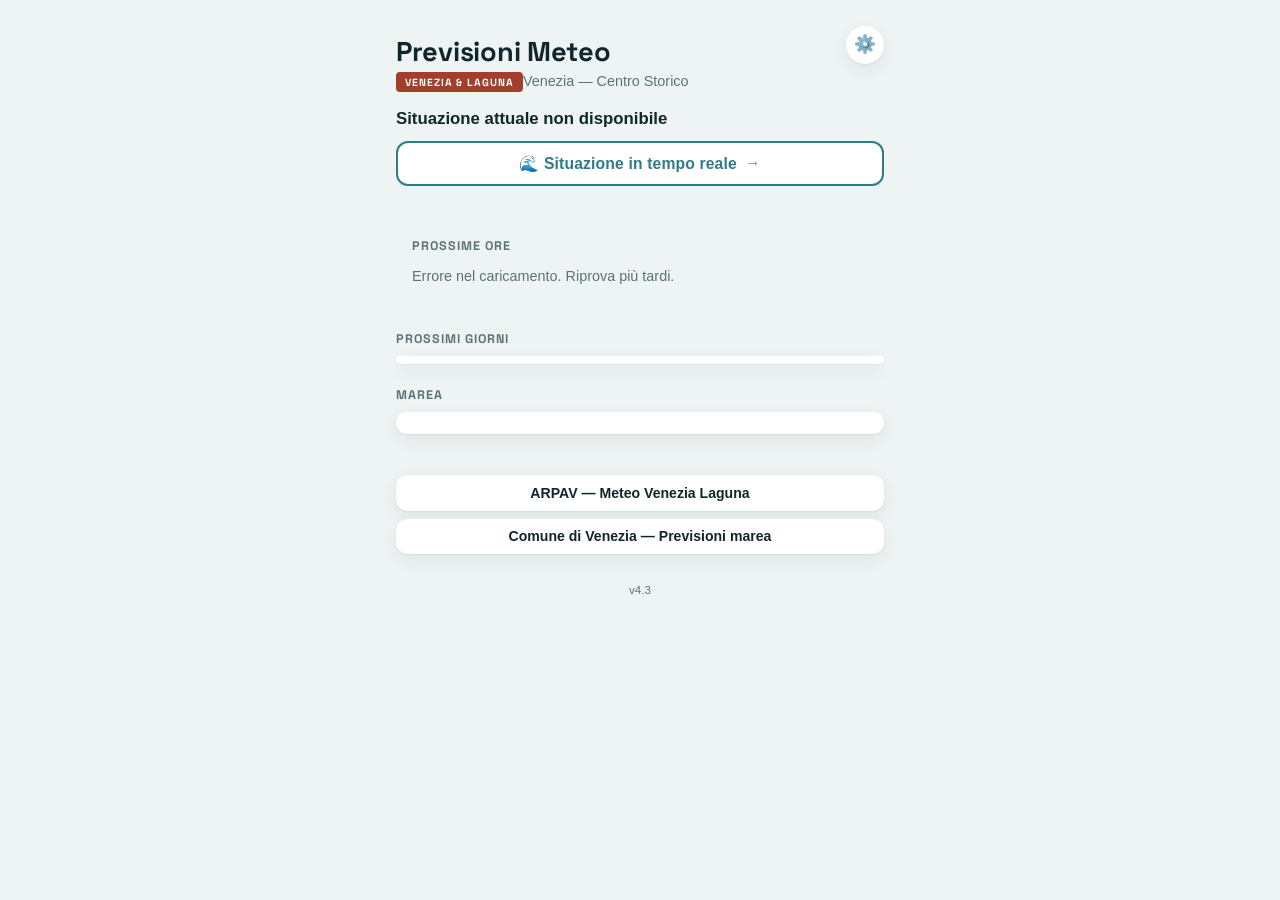
==== commit 03a03d5b: "Release LagunaLive v4.3" ====
--- a/previsioni.html
+++ b/previsioni.html
@@ -6,11 +6,11 @@
     <meta name="viewport" content="width=device-width, initial-scale=1.0">
     <link rel="preconnect" href="https://fonts.googleapis.com">
     <link href="https://fonts.googleapis.com/css2?family=Space+Grotesk:wght@500;600;700&display=swap" rel="stylesheet">
-    <!-- ATTENZIONE: il numero "?v=4.2" qui e negli script sotto va
+    <!-- ATTENZIONE: il numero "?v=4.3" qui e negli script sotto va
          aggiornato insieme a CACHE_NAME/SHELL_FILES in sw.js e a
          PRVS_VERSION in previsioni-render.js ad ogni rilascio, stesso
          motivo spiegato in index.html per style.css/app.js. -->
-    <link rel="stylesheet" href="previsioni.css?v=4.2">
+    <link rel="stylesheet" href="previsioni.css?v=4.3">
 </head>
 <body>
 
@@ -92,9 +92,9 @@
 
 <!-- Dato osservato in tempo reale (stesse fonti di LagunaLive/index.html):
      va caricato prima di previsioni-render.js, che lo usa in renderAttuale(). -->
-<script src="osservazioni.js?v=4.2"></script>
-<script src="previsioni-data.js?v=4.2"></script>
-<script src="previsioni-render.js?v=4.2"></script>
+<script src="osservazioni.js?v=4.3"></script>
+<script src="previsioni-data.js?v=4.3"></script>
+<script src="previsioni-render.js?v=4.3"></script>
 
 </body>
 </html>
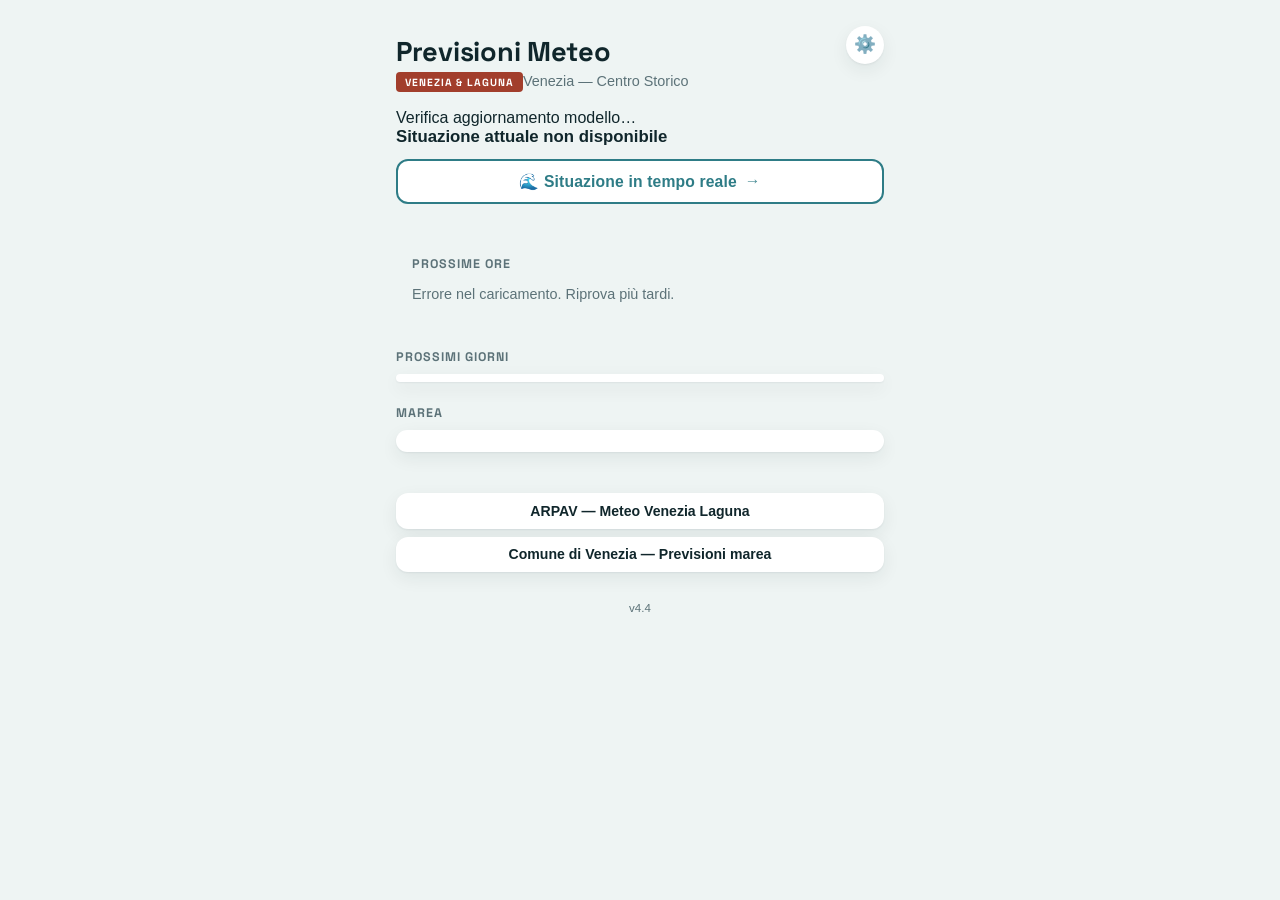
==== commit 51469093: "Mostra ultimo aggiornamento pubblicato del modello meteo" ====
--- a/previsioni.html
+++ b/previsioni.html
@@ -6,11 +6,11 @@
     <meta name="viewport" content="width=device-width, initial-scale=1.0">
     <link rel="preconnect" href="https://fonts.googleapis.com">
     <link href="https://fonts.googleapis.com/css2?family=Space+Grotesk:wght@500;600;700&display=swap" rel="stylesheet">
-    <!-- ATTENZIONE: il numero "?v=4.3" qui e negli script sotto va
+    <!-- ATTENZIONE: il numero "?v=4.4" qui e negli script sotto va
          aggiornato insieme a CACHE_NAME/SHELL_FILES in sw.js e a
          PRVS_VERSION in previsioni-render.js ad ogni rilascio, stesso
          motivo spiegato in index.html per style.css/app.js. -->
-    <link rel="stylesheet" href="previsioni.css?v=4.3">
+    <link rel="stylesheet" href="previsioni.css?v=4.4">
 </head>
 <body>
 
@@ -19,6 +19,7 @@
     <button id="prvs-btn-impostazioni" class="prvs-btn-impostazioni" title="Impostazioni">⚙️</button>
     <h1>Previsioni Meteo</h1>
     <div class="prvs-luogo">Venezia — Centro Storico</div>
+    <div id="prvs-aggiornamento-modello" class="prvs-aggiornamento-modello">Verifica aggiornamento modello…</div>
     <div id="prvs-attuale" class="prvs-attuale">
         <span id="prvs-attuale-osservato" class="prvs-attuale-caricamento">Caricamento situazione attuale…</span>
     </div>
@@ -92,9 +93,9 @@
 
 <!-- Dato osservato in tempo reale (stesse fonti di LagunaLive/index.html):
      va caricato prima di previsioni-render.js, che lo usa in renderAttuale(). -->
-<script src="osservazioni.js?v=4.3"></script>
-<script src="previsioni-data.js?v=4.3"></script>
-<script src="previsioni-render.js?v=4.3"></script>
+<script src="osservazioni.js?v=4.4"></script>
+<script src="previsioni-data.js?v=4.4"></script>
+<script src="previsioni-render.js?v=4.4"></script>
 
 </body>
 </html>
